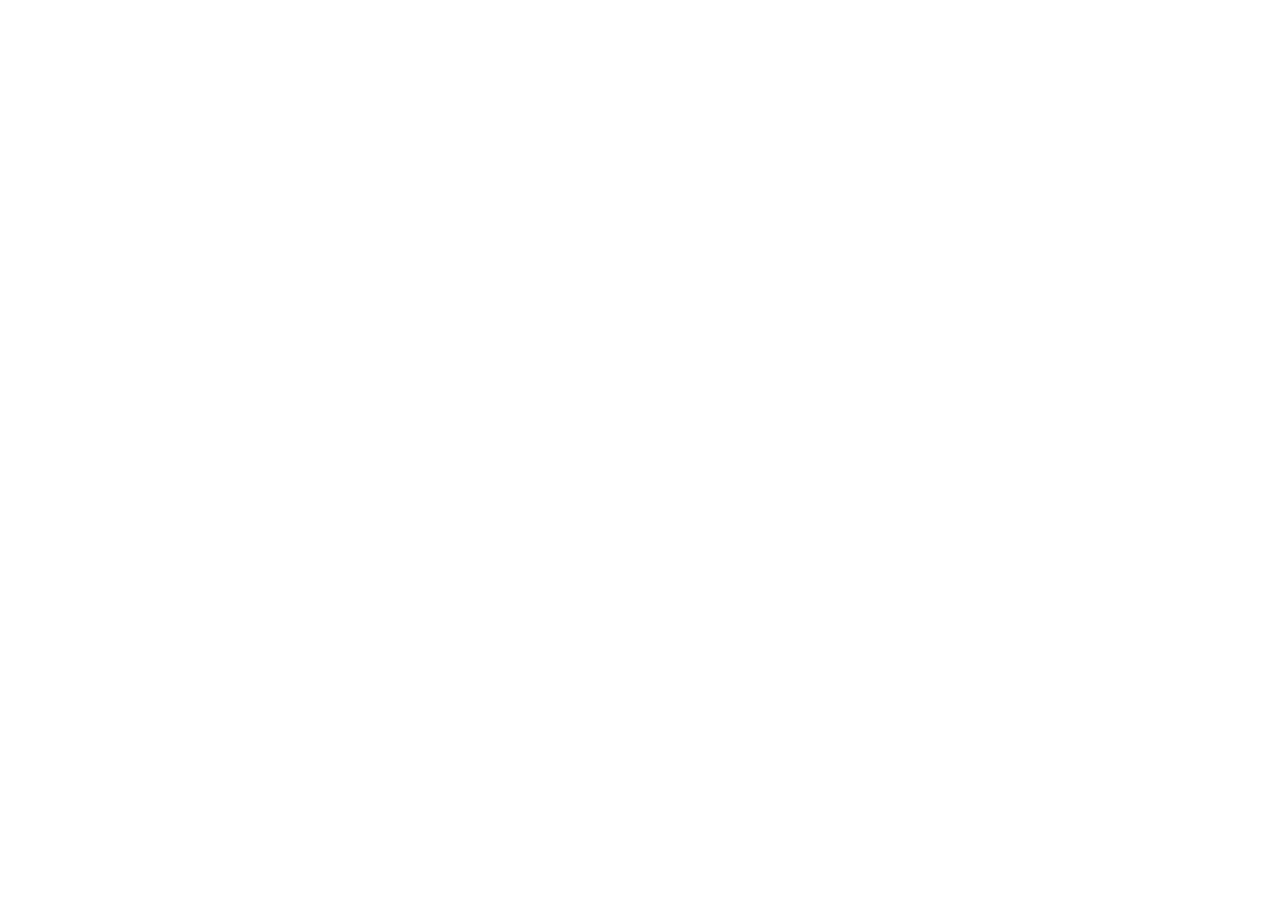
==== redirect-thing.html @ 87e832c4 "and again" ====
<!DOCTYPE html>
<html>
<head>
    <meta http-equiv="refresh" content="0;url=https://isaiahshomework.keybusinessconnection.com">
    <title>Redirecting...</title>
</head>
<body>
    <p>If you are not redirected, <a href="https://isaiahshomework.keybusinessconnection.com">click here</a>.</p>
</body>
</html>
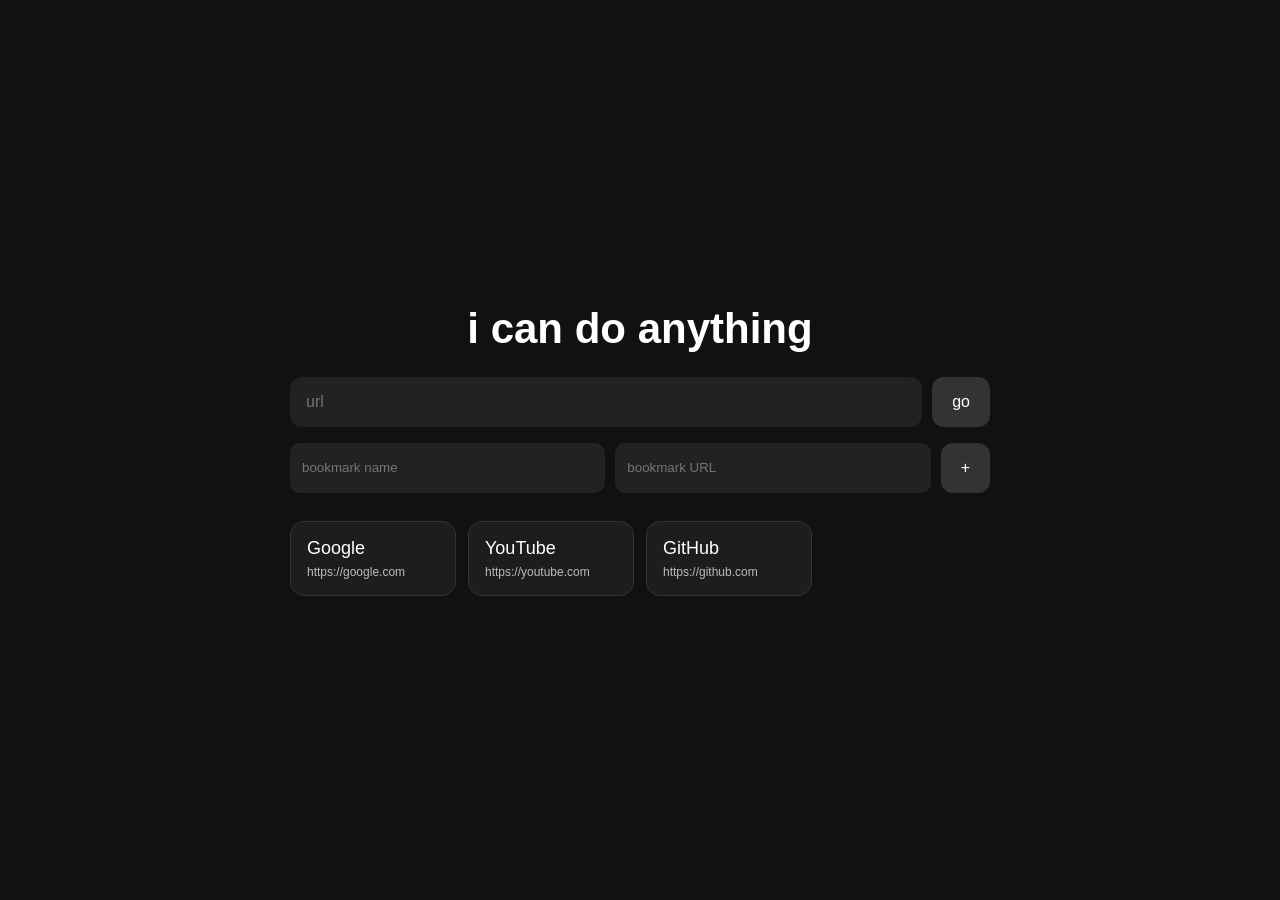
==== commit c70cd61e: "againnn Updated HTML structure and added styles for a bookmark manager." ====
--- a/redirect-thing.html
+++ b/redirect-thing.html
@@ -1,10 +1,287 @@
 <!DOCTYPE html>
-<html>
+<html lang="en">
 <head>
-    <meta http-equiv="refresh" content="0;url=https://isaiahshomework.keybusinessconnection.com">
-    <title>Redirecting...</title>
+<meta charset="UTF-8">
+<meta name="viewport" content="width=device-width, initial-scale=1.0">
+
+<title>chaos chaos</title>
+
+<style>
+*{
+    box-sizing:border-box;
+    margin:0;
+    padding:0;
+    font-family:sans-serif;
+}
+
+body{
+    background:#111;
+    color:white;
+    height:100vh;
+    display:flex;
+    justify-content:center;
+    align-items:center;
+}
+
+#container{
+    width:min(700px, 90vw);
+}
+
+h1{
+    text-align:center;
+    margin-bottom:24px;
+    font-size:42px;
+}
+
+#searchRow{
+    display:flex;
+    gap:10px;
+}
+
+#urlInput{
+    flex:1;
+    padding:16px;
+    border:none;
+    border-radius:12px;
+    background:#222;
+    color:white;
+    font-size:16px;
+}
+
+button{
+    padding:16px 20px;
+    border:none;
+    border-radius:12px;
+    background:#333;
+    color:white;
+    cursor:pointer;
+    font-size:16px;
+}
+
+button:hover{
+    background:#444;
+}
+
+#bookmarks{
+    margin-top:28px;
+    display:grid;
+    grid-template-columns:repeat(auto-fill,minmax(160px,1fr));
+    gap:12px;
+}
+
+.bookmark{
+    background:#1d1d1d;
+    border:1px solid #333;
+    border-radius:14px;
+    padding:16px;
+    cursor:pointer;
+    transition:0.15s;
+}
+
+.bookmark:hover{
+    transform:translateY(-2px);
+    background:#2a2a2a;
+}
+
+.bookmarkTitle{
+    font-size:18px;
+    margin-bottom:6px;
+}
+
+.bookmarkURL{
+    font-size:12px;
+    opacity:0.7;
+    word-break:break-all;
+}
+
+#addRow{
+    margin-top:16px;
+    display:flex;
+    gap:10px;
+}
+
+.smallInput{
+    flex:1;
+    padding:12px;
+    border:none;
+    border-radius:10px;
+    background:#222;
+    color:white;
+}
+</style>
 </head>
+
 <body>
-    <p>If you are not redirected, <a href="https://isaiahshomework.keybusinessconnection.com">click here</a>.</p>
+
+<div id="container">
+
+    <h1>i can do anything</h1>
+
+    <div id="searchRow">
+        <input
+            id="urlInput"
+            placeholder="url"
+        >
+
+        <button id="goBtn">
+            go
+        </button>
+    </div>
+
+    <div id="addRow">
+        <input
+            id="bookmarkName"
+            class="smallInput"
+            placeholder="bookmark name"
+        >
+
+        <input
+            id="bookmarkURL"
+            class="smallInput"
+            placeholder="bookmark URL"
+        >
+
+        <button id="addBookmarkBtn">
+            +
+        </button>
+    </div>
+
+    <div id="bookmarks"></div>
+
+</div>
+
+<script>
+const urlInput =
+    document.getElementById("urlInput");
+
+const goBtn =
+    document.getElementById("goBtn");
+
+const bookmarksDiv =
+    document.getElementById("bookmarks");
+
+const bookmarkName =
+    document.getElementById("bookmarkName");
+
+const bookmarkURL =
+    document.getElementById("bookmarkURL");
+
+const addBookmarkBtn =
+    document.getElementById("addBookmarkBtn");
+
+let bookmarks =
+    JSON.parse(
+        localStorage.getItem("bookmarks")
+    ) || [
+
+        {
+            name: "Google",
+            url: "https://google.com"
+        },
+
+        {
+            name: "YouTube",
+            url: "https://youtube.com"
+        },
+
+        {
+            name: "GitHub",
+            url: "https://github.com"
+        }
+
+    ];
+
+function fixURL(url){
+
+    url = url.trim();
+
+    if (
+        !url.startsWith("http://") &&
+        !url.startsWith("https://")
+    ){
+        url = "https://" + url;
+    }
+
+    return url;
+}
+
+function openURL(url){
+
+    window.location.href = fixURL(url);
+}
+
+function renderBookmarks(){
+
+    bookmarksDiv.innerHTML = "";
+
+    bookmarks.forEach(bookmark => {
+
+        const div =
+            document.createElement("div");
+
+        div.className = "bookmark";
+
+        div.innerHTML = `
+            <div class="bookmarkTitle">
+                ${bookmark.name}
+            </div>
+
+            <div class="bookmarkURL">
+                ${bookmark.url}
+            </div>
+        `;
+
+        div.onclick = () => {
+            openURL(bookmark.url);
+        };
+
+        bookmarksDiv.appendChild(div);
+    });
+
+    localStorage.setItem(
+        "bookmarks",
+        JSON.stringify(bookmarks)
+    );
+}
+
+goBtn.onclick = () => {
+
+    if (!urlInput.value.trim()) return;
+
+    openURL(urlInput.value);
+};
+
+urlInput.addEventListener("keydown", e => {
+
+    if (e.key === "Enter") {
+        openURL(urlInput.value);
+    }
+});
+
+addBookmarkBtn.onclick = () => {
+
+    const name =
+        bookmarkName.value.trim();
+
+    const url =
+        bookmarkURL.value.trim();
+
+    if (!name || !url) return;
+
+    bookmarks.push({
+        name,
+        url: fixURL(url)
+    });
+
+    bookmarkName.value = "";
+    bookmarkURL.value = "";
+
+    renderBookmarks();
+};
+
+renderBookmarks();
+</script>
+
 </body>
 </html>
+    
